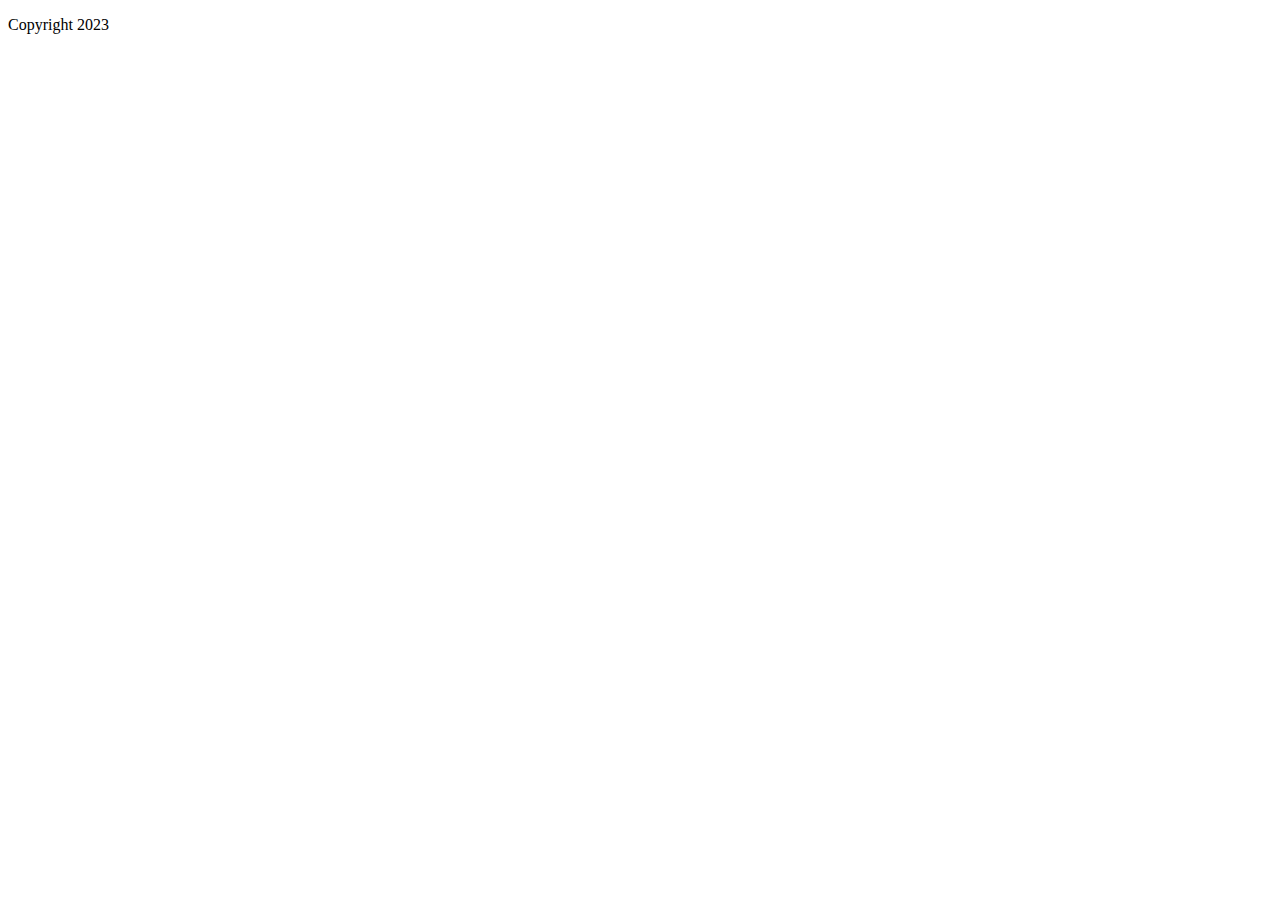
==== index.html @ 0d8b8da4 "Added HTML file." ====
<!DOCTYPE html>
<html lang="en">
<head>

    <meta charset="UTF-8">
    <meta name="viewport" content="width=device-width, initial-scale=1.0">
    <meta property="og:title" content="#">
    <meta property="og:url" content="#">
    <title>Title</title>

</head>

<body>
    <header>


    </header>
<main>

</main>

<footer>
    <p>Copyright 2023</p>
</footer>

</body>

</html>
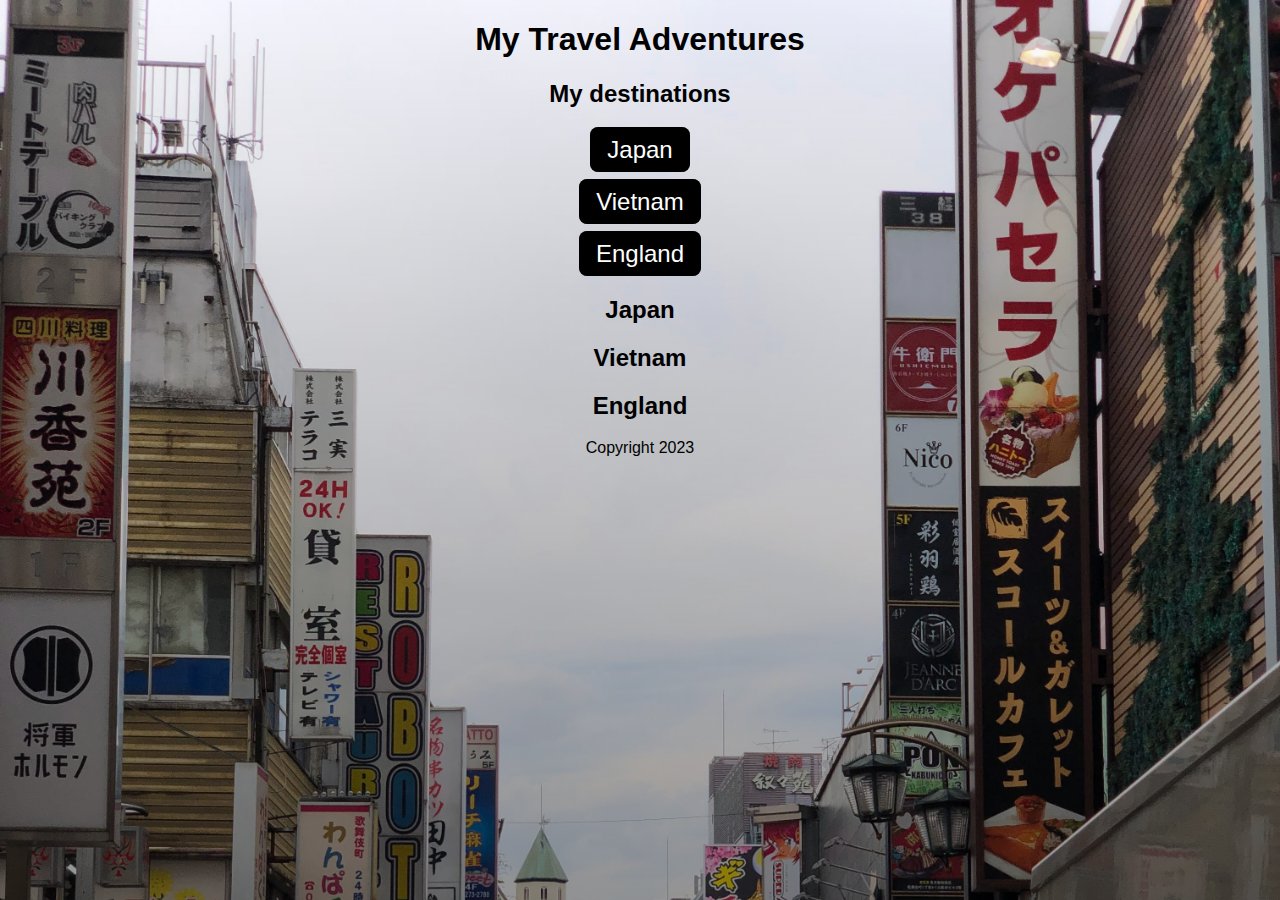
==== commit d33642b4: "Saturday HTML, styles, assets" ====
--- a/index.html
+++ b/index.html
@@ -6,6 +6,7 @@
     <meta name="viewport" content="width=device-width, initial-scale=1.0">
     <meta property="og:title" content="#">
     <meta property="og:url" content="#">
+    <link href="styles.css" type="text/css" rel="stylesheet">
     <title>Title</title>
 
 </head>
@@ -13,9 +14,37 @@
 <body>
     <header>
 
+    <h1>My Travel Adventures</h1>
+    <!--<p>Join me on my journey as I explore the wonders of the world</p>-->
+        <nav>
+            <section>
+                <h2>My destinations</h2>
+                <div class="center">
+                    <ul type="none">
+                        <li><a href="#japan" class="button">Japan</a></li>
+                        <li><a href="#vietnam" class="button">Vietnam</a></li>
+                        <li><a href="#england" class="button">England</a></li>
+                    </ul>
+                </div>
 
+            </section>
+        </nav>
     </header>
+
 <main>
+
+    <section id="japan">
+        <h2>Japan</h2>
+
+    </section>
+
+    <section id="vietnam">
+        <h2>Vietnam</h2>
+    </section>
+
+    <section id="england" style="bottom:0;">
+        <h2>England</h2>
+    </section>
 
 </main>
 
--- a/styles.css
+++ b/styles.css
@@ -0,0 +1,69 @@
+body {
+    font-family: Verdana,sans-serif;
+
+    background-image:
+            linear-gradient(
+            rgba(0, 0, 0, 0.0),
+            rgba(0, 0, 0, 0.4)
+            ) ,
+    url("assets/images/japan-background-comp.jpg");
+    background-repeat: no-repeat;
+    background-attachment: fixed;
+    background-size: cover;
+}
+
+h1 {
+
+}
+
+
+h2 {
+    text-align: center;
+}
+header {
+
+    text-align: center;
+}
+
+footer {
+    text-align: center;
+    bottom: 0;
+}
+
+nav ul {
+    padding: 0;
+    width: auto;
+}
+
+nav ul li {
+    margin: 8px;
+    padding: 8px;
+
+    display: block;
+}
+nav ul li a {
+    text-decoration: none;
+    color: white;
+}
+
+.button {
+    text-decoration: inherit;
+    font-size: 24px;
+    font-family: Verdana,sans-serif;
+    color: white;
+    background-color: #000000;
+    border-radius: 8px;
+    border: 1px solid rgb(0,0,0, 50%);
+    margin: 8px;
+    padding: 8px 16px 8px 16px;
+}
+.button:hover {
+    background-color: #ffffff;
+    color: #000000;
+}
+
+
+.center {
+    margin: auto;
+    width: 25%
+}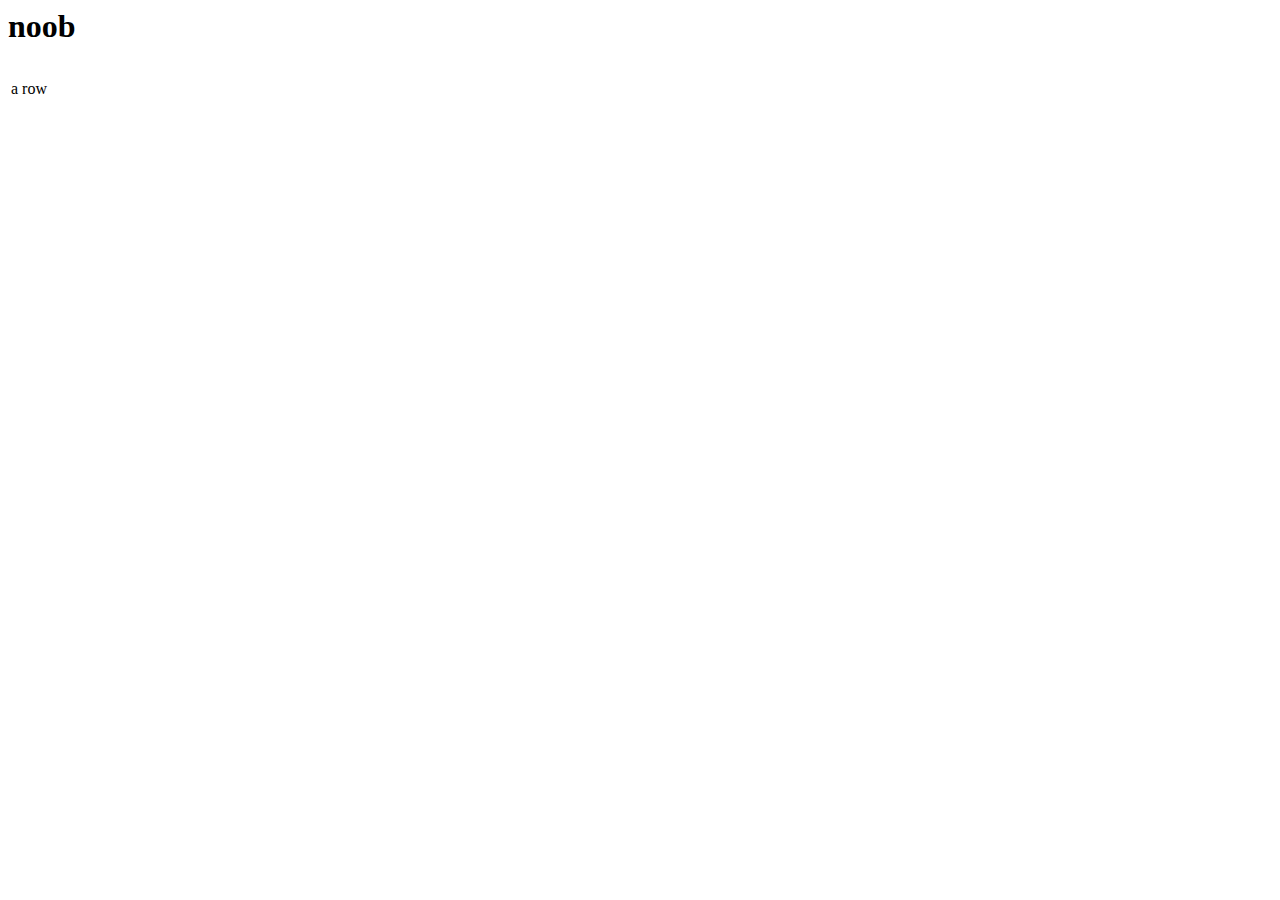
==== commit 81ca5e6f: "nothin" ====
--- a/index.html
+++ b/index.html
@@ -1,57 +1,24 @@
-<!DOCTYPE html>
-<html lang="en">
-<head>
+<html>
+    <head>
+        <title>Noobs</title>
+    </head
+<body>
+    <h1>
+        <hesh>
+            <p>noob</p>
+        </hesh>
+    </h1>
+</body>
+</html>
 
-    <meta charset="UTF-8">
-    <meta name="viewport" content="width=device-width, initial-scale=1.0">
-    <meta property="og:title" content="#">
-    <meta property="og:url" content="#">
-    <link href="styles.css" type="text/css" rel="stylesheet">
-    <title>Title</title>
+<!Semantic tags with Meaning-->
+<article>
 
-</head>
-
-<body>
-    <header>
-
-    <h1>My Travel Adventures</h1>
-    <!--<p>Join me on my journey as I explore the wonders of the world</p>-->
-        <nav>
-            <section>
-                <h2>My destinations</h2>
-                <div class="center">
-                    <ul type="none">
-                        <li><a href="#japan" class="button">Japan</a></li>
-                        <li><a href="#vietnam" class="button">Vietnam</a></li>
-                        <li><a href="#england" class="button">England</a></li>
-                    </ul>
-                </div>
-
-            </section>
-        </nav>
-    </header>
-
-<main>
-
-    <section id="japan">
-        <h2>Japan</h2>
-
-    </section>
-
-    <section id="vietnam">
-        <h2>Vietnam</h2>
-    </section>
-
-    <section id="england" style="bottom:0;">
-        <h2>England</h2>
-    </section>
-
-</main>
-
-<footer>
-    <p>Copyright 2023</p>
-</footer>
-
-</body>
-
-</html>+<!non-semantic tags-->
+    <div>
+    <span>
+    <table>
+        <tr>
+            <td>a row</td>
+        </tr>
+    </table>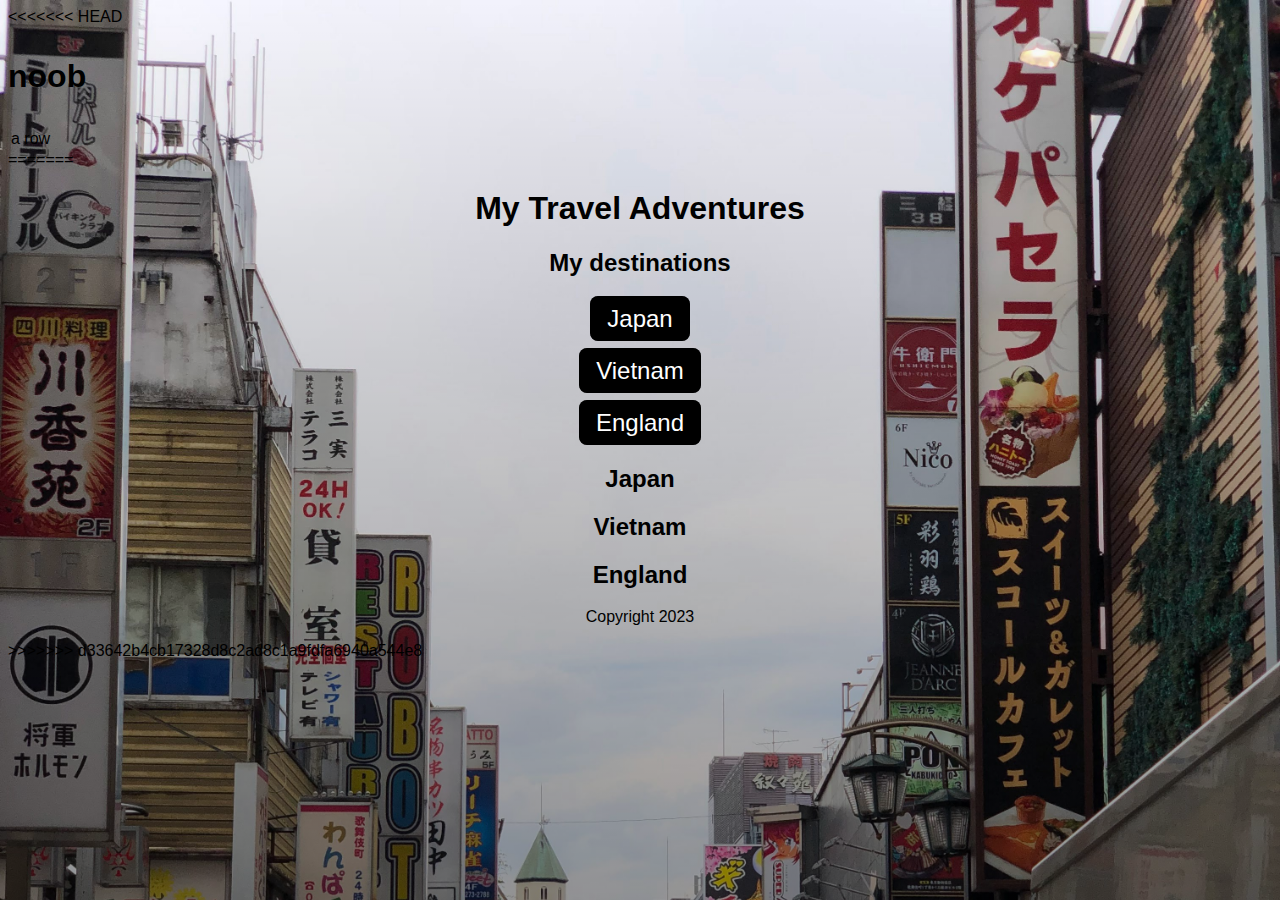
==== commit 3176ac61: "Merge branch 'main' of https://github.com/Jovo98/my-third-project" ====
--- a/index.html
+++ b/index.html
@@ -1,3 +1,4 @@
+<<<<<<< HEAD
 <html>
     <head>
         <title>Noobs</title>
@@ -21,4 +22,63 @@
         <tr>
             <td>a row</td>
         </tr>
-    </table>+    </table>
+=======
+<!DOCTYPE html>
+<html lang="en">
+<head>
+
+    <meta charset="UTF-8">
+    <meta name="viewport" content="width=device-width, initial-scale=1.0">
+    <meta property="og:title" content="#">
+    <meta property="og:url" content="#">
+    <link href="styles.css" type="text/css" rel="stylesheet">
+    <title>Title</title>
+
+</head>
+
+<body>
+    <header>
+
+    <h1>My Travel Adventures</h1>
+    <!--<p>Join me on my journey as I explore the wonders of the world</p>-->
+        <nav>
+            <section>
+                <h2>My destinations</h2>
+                <div class="center">
+                    <ul type="none">
+                        <li><a href="#japan" class="button">Japan</a></li>
+                        <li><a href="#vietnam" class="button">Vietnam</a></li>
+                        <li><a href="#england" class="button">England</a></li>
+                    </ul>
+                </div>
+
+            </section>
+        </nav>
+    </header>
+
+<main>
+
+    <section id="japan">
+        <h2>Japan</h2>
+
+    </section>
+
+    <section id="vietnam">
+        <h2>Vietnam</h2>
+    </section>
+
+    <section id="england" style="bottom:0;">
+        <h2>England</h2>
+    </section>
+
+</main>
+
+<footer>
+    <p>Copyright 2023</p>
+</footer>
+
+</body>
+
+</html>
+>>>>>>> d33642b4cb17328d8c2ad8c1a9fdfa6940a544e8
--- a/styles.css
+++ b/styles.css
@@ -0,0 +1,69 @@
+body {
+    font-family: Verdana,sans-serif;
+
+    background-image:
+            linear-gradient(
+            rgba(0, 0, 0, 0.0),
+            rgba(0, 0, 0, 0.4)
+            ) ,
+    url("assets/images/japan-background-comp.jpg");
+    background-repeat: no-repeat;
+    background-attachment: fixed;
+    background-size: cover;
+}
+
+h1 {
+
+}
+
+
+h2 {
+    text-align: center;
+}
+header {
+
+    text-align: center;
+}
+
+footer {
+    text-align: center;
+    bottom: 0;
+}
+
+nav ul {
+    padding: 0;
+    width: auto;
+}
+
+nav ul li {
+    margin: 8px;
+    padding: 8px;
+
+    display: block;
+}
+nav ul li a {
+    text-decoration: none;
+    color: white;
+}
+
+.button {
+    text-decoration: inherit;
+    font-size: 24px;
+    font-family: Verdana,sans-serif;
+    color: white;
+    background-color: #000000;
+    border-radius: 8px;
+    border: 1px solid rgb(0,0,0, 50%);
+    margin: 8px;
+    padding: 8px 16px 8px 16px;
+}
+.button:hover {
+    background-color: #ffffff;
+    color: #000000;
+}
+
+
+.center {
+    margin: auto;
+    width: 25%
+}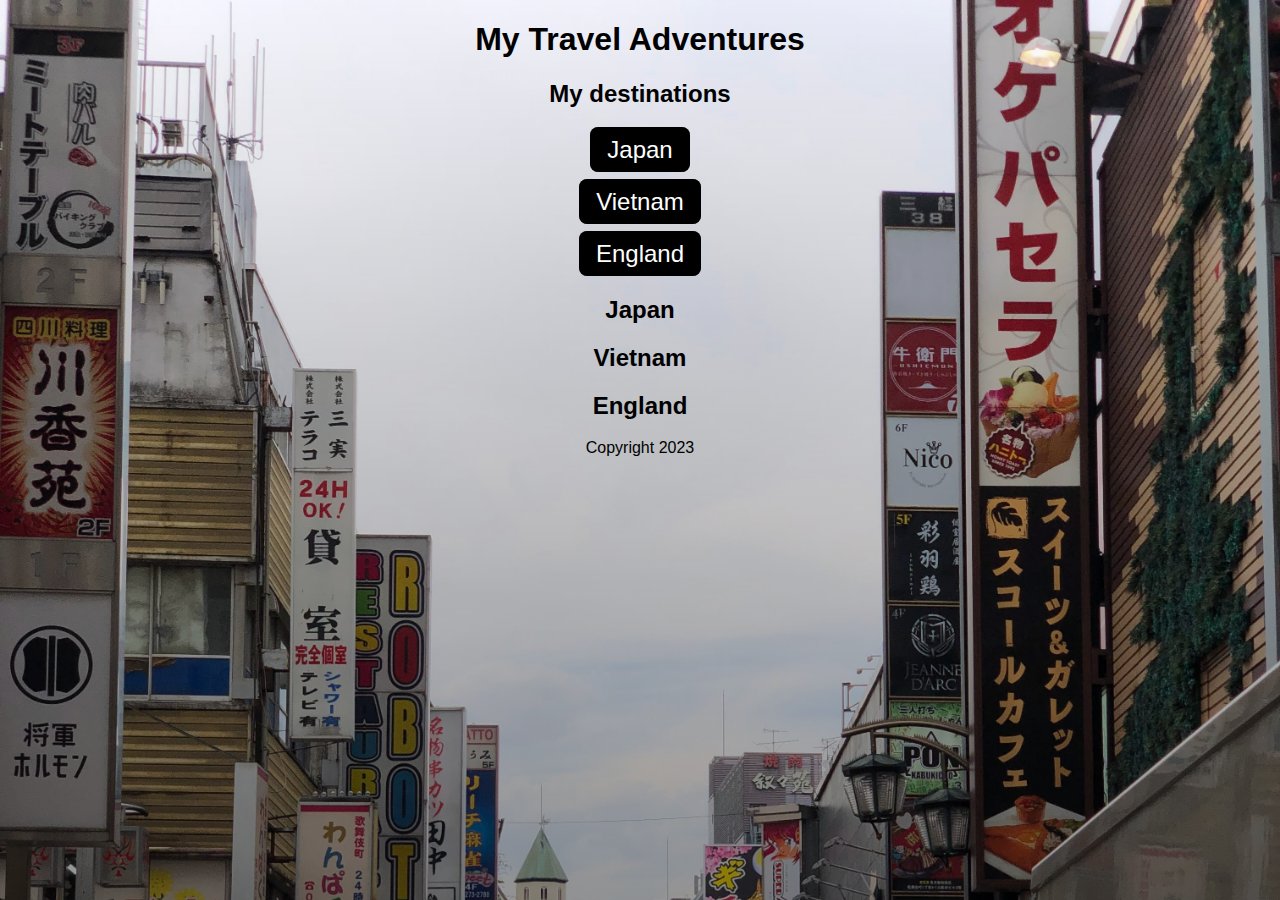
==== commit 13077a65: "Cleaning up index" ====
--- a/index.html
+++ b/index.html
@@ -1,29 +1,3 @@
-<<<<<<< HEAD
-<html>
-    <head>
-        <title>Noobs</title>
-    </head
-<body>
-    <h1>
-        <hesh>
-            <p>noob</p>
-        </hesh>
-    </h1>
-</body>
-</html>
-
-<!Semantic tags with Meaning-->
-<article>
-
-<!non-semantic tags-->
-    <div>
-    <span>
-    <table>
-        <tr>
-            <td>a row</td>
-        </tr>
-    </table>
-=======
 <!DOCTYPE html>
 <html lang="en">
 <head>
@@ -80,5 +54,4 @@
 
 </body>
 
-</html>
->>>>>>> d33642b4cb17328d8c2ad8c1a9fdfa6940a544e8
+</html>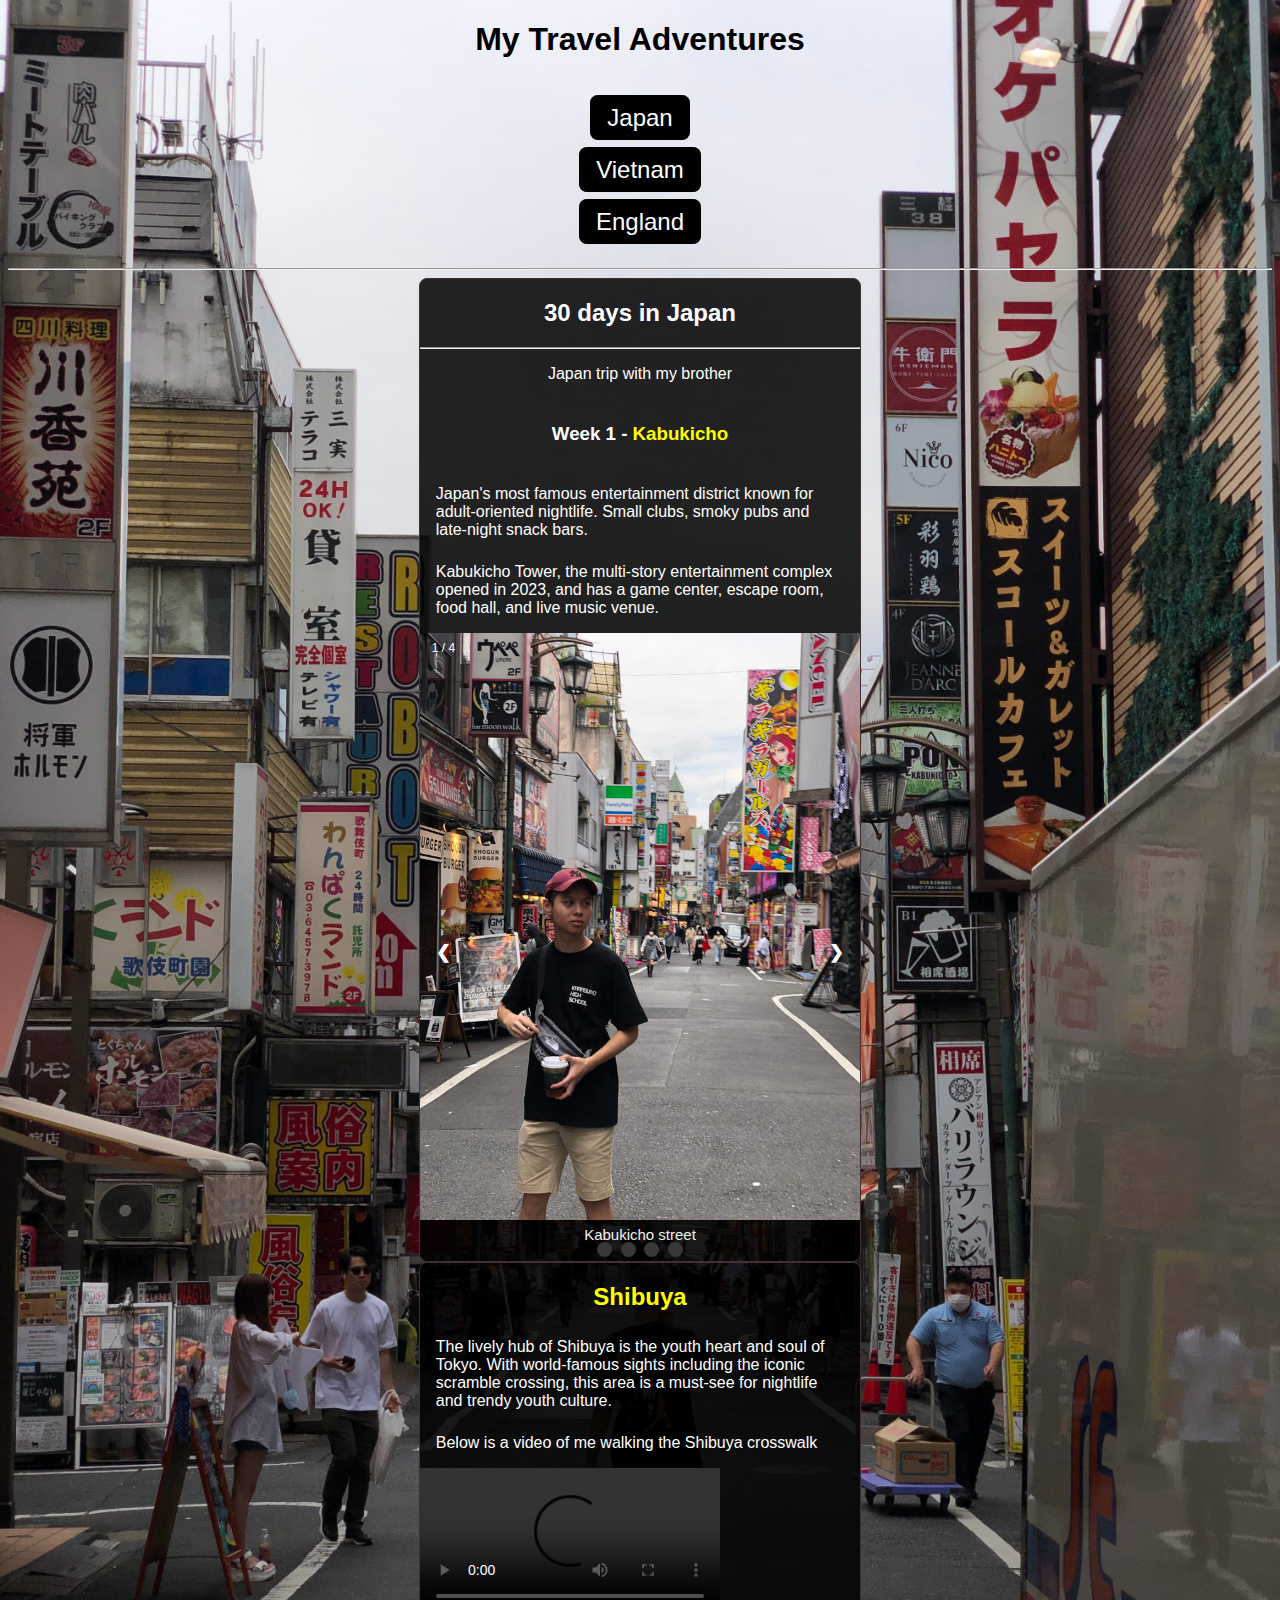
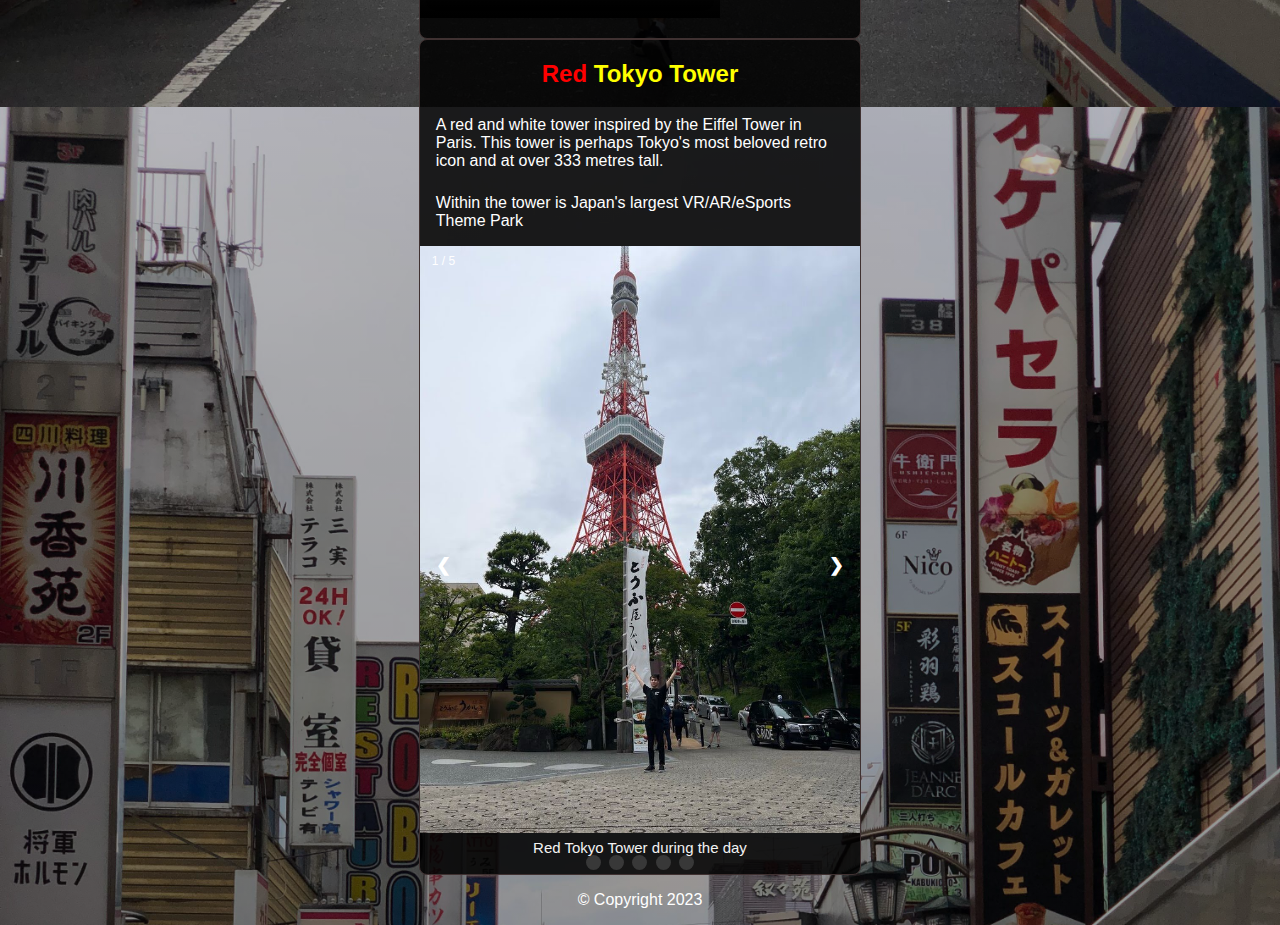
==== commit 1fbd7196: "Almost completed Japan and started on Vietnam" ====
--- a/index.html
+++ b/index.html
@@ -7,7 +7,8 @@
     <meta property="og:title" content="#">
     <meta property="og:url" content="#">
     <link href="styles.css" type="text/css" rel="stylesheet">
-    <title>Title</title>
+    <script src="script.js"></script>
+    <title>My Journey</title>
 
 </head>
 
@@ -18,11 +19,10 @@
     <!--<p>Join me on my journey as I explore the wonders of the world</p>-->
         <nav>
             <section>
-                <h2>My destinations</h2>
                 <div class="center">
                     <ul type="none">
                         <li><a href="#japan" class="button">Japan</a></li>
-                        <li><a href="#vietnam" class="button">Vietnam</a></li>
+                        <li><a href="vietnam.html" class="button">Vietnam</a></li>
                         <li><a href="#england" class="button">England</a></li>
                     </ul>
                 </div>
@@ -30,26 +30,141 @@
             </section>
         </nav>
     </header>
+    <hr>
 
-<main>
+<main class="center">
 
-    <section id="japan">
-        <h2>Japan</h2>
+    <section class="japan" id="japan">
+        <h2>30 days in Japan</h2>
+        <hr>
+        <div>
+            <p style="text-align: center;">Japan trip with my brother</p>
+            <h3>Week 1 - <span class="yellow">Kabukicho</span> </h3>
+            <p>Japan's most famous entertainment district known for adult-oriented nightlife. Small clubs, smoky pubs and late-night snack bars.</p>
+            <p>Kabukicho Tower, the multi-story entertainment complex opened in 2023, and has a game center, escape room, food hall, and live music venue.</p>
+        </div>
+
+        <div class="slideshow-container">
+
+            <!-- Full-width images with number and caption text -->
+            <div class="mySlides1 fade" style="display: block;">
+                <div class="number-text1">1 / 4</div>
+                <img alt="Kabukicho tower" src="assets/images/kabukicho-1-new.jpg" style="width:100%">
+                <div class="text">Kabukicho street</div>
+            </div>
+
+            <div class="mySlides1 fade">
+                <div class="number-text2">2 / 4</div>
+                <img alt="#" src="assets/images/kabukicho-2-new.jpg" style="width:100%">
+                <div class="text">1st floor of Kabukicho tower</div>
+            </div>
+
+            <div class="mySlides1 fade">
+                <div class="number-text3">3 / 4</div>
+                <img alt="#" src="assets/images/kabukicho-3-new.jpg" style="width:100%">
+                <div class="text">Top floor of Kabukicho tower</div>
+            </div>
+
+            <div class="mySlides1 fade">
+                <div class="number-text4">4 / 4</div>
+                <img alt="#" src="assets/images/kabukicho-4.jpg" style="width:100%">
+                <div class="text">Oldschool album covers</div>
+            </div>
+
+
+        <div>  <!-- Next and previous buttons -->
+            <a class="prev" onclick="plusSlides(-1, 0)">&#10094;</a>
+            <a class="next" onclick="plusSlides(1, 0)">&#10095;</a>
+        </div>
+        <br>
+
+        <!-- The dots/circles -->
+        <div style="text-align:center">
+            <span class="dot" onclick="currentSlide(1)"></span>
+            <span class="dot" onclick="currentSlide(2)"></span>
+            <span class="dot" onclick="currentSlide(3)"></span>
+            <span class="dot" onclick="currentSlide(4)"></span>
+        </div>
 
     </section>
 
-    <section id="vietnam">
-        <h2>Vietnam</h2>
+
+    <section class="japan">
+        <h2><span class="yellow">Shibuya</span></h2>
+        <p>The lively hub of Shibuya is the youth heart and soul of Tokyo. With world-famous sights including the iconic scramble crossing, this area is a must-see for nightlife and trendy youth culture.</p>
+        <p>Below is a video of me walking the Shibuya crosswalk</p>
+        <video controls="controls">
+            <source src="assets/videos/shibuya-crossing.mp4" type="video/mp4">
+        </video>
     </section>
 
-    <section id="england" style="bottom:0;">
-        <h2>England</h2>
+    <section class="japan">
+        <div>
+            <h2><span class="red">Red</span> <span class="yellow">Tokyo Tower</span></h2>
+            <p>A red and white tower inspired by the Eiffel Tower in Paris. This tower is perhaps Tokyo's most beloved retro icon and at over 333 metres tall.</p>
+            <p>Within the tower is Japan's largest VR/AR/eSports Theme Park</p>
+        </div>
+
+        <div class="slideshow-container">
+
+            <!-- Full-width images with number and caption text -->
+            <div class="mySlides2 fade" style="display: block;">
+                <div class="number-text1">1 / 5</div>
+                <img alt="Tokyo red tower" src="assets/images/tokyo-tower-1.jpg" style="width:100%">
+                <div class="text">Red Tokyo Tower during the day</div>
+            </div>
+
+            <div class="mySlides2 fade">
+                <div class="number-text2">2 / 5</div>
+                <img alt="#" src="assets/images/tokyo-tower-2.jpg" style="width:100%">
+                <div class="text">Virtual reality game</div>
+            </div>
+
+            <div class="mySlides2 fade">
+                <div class="number-text3">3 / 5</div>
+                <img alt="A game based on the famous show Squid Games" src="assets/images/tokyo-tower-3.jpg" style="width:100%">
+                <div class="text">Activity based on the famous show Squid Games</div>
+            </div>
+
+            <div class="mySlides2 fade">
+                <div class="number-text4">4 / 5</div>
+                <img alt="Bottom floor" src="assets/images/tokyo-tower-4.jpg" style="width:100%">
+                <div class="text">Bottom floor had a wide variety of restaurants</div>
+            </div>
+
+            <div class="mySlides2 fade">
+                <div class="number-text5">5 / 5</div>
+                <img alt="Red tokyo tower" src="assets/images/tokyo-tower-5.jpg" style="width:100%">
+                <div class="text">Red Tokyo Tower during the night</div>
+            </div>
+
+
+            <div>  <!-- Next and previous buttons -->
+                <a class="prev" onclick="plusSlides(-1, 1)">&#10094;</a>
+                <a class="next" onclick="plusSlides(1, 1)">&#10095;</a>
+            </div>
+            <br>
+
+            <!-- The dots/circles -->
+            <div style="text-align:center">
+                <span class="dot" onclick="currentSlide2(1, 1)"></span>
+                <span class="dot" onclick="currentSlide2(2, 1)"></span>
+                <span class="dot" onclick="currentSlide2(3, 1)"></span>
+                <span class="dot" onclick="currentSlide2(4, 1)"></span>
+                <span class="dot" onclick="currentSlide2(5, 1)"></span>
+            </div>
+
     </section>
+    <form>
+        <label id="Name">
 
+
+        </label>
+    </form>
 </main>
 
 <footer>
-    <p>Copyright 2023</p>
+    <p style="color:white;"> © Copyright 2023</p>
 </footer>
 
 </body>
--- a/styles.css
+++ b/styles.css
@@ -7,19 +7,33 @@
             rgba(0, 0, 0, 0.4)
             ) ,
     url("assets/images/japan-background-comp.jpg");
-    background-repeat: no-repeat;
-    background-attachment: fixed;
-    background-size: cover;
+    background-repeat: repeat;
+
+    background-size: contain;
+}
+
+#vietnam-page {
+    color:whitesmoke;
+    font-family: Verdana,sans-serif;
+
+    background-image:
+            linear-gradient(
+                    rgba(0, 0, 0, 0.0),
+                    rgba(0, 0, 0, 0.4)
+            ) ,
+            url("assets/images/hoian-bg.jpg");
+    background-repeat: repeat;
+    background-size: contain;
 }
 
 h1 {
 
 }
 
-
 h2 {
     text-align: center;
 }
+
 header {
 
     text-align: center;
@@ -62,8 +76,169 @@
     color: #000000;
 }
 
-
 .center {
     margin: auto;
-    width: 25%
+    width: 35%;
+    align-content: center;
+}
+
+h3 {
+    margin: 16px;
+    padding: 16px;
+    text-align: center;
+}
+
+.japan {
+    padding: 0;
+    width: 100%;
+    color: white;
+    margin: 0;
+    border: 1px solid #3f3131;
+    border-radius: 8px;
+    background-color: rgb(0,0,0, 85%);
+}
+
+.yellow {
+    color: yellow;
+}
+.red {
+    color: #ff0000;
+}
+
+
+
+main section p {
+    margin: 8px;
+    padding: 8px;
+}
+
+* {box-sizing:border-box}
+
+/* Slideshow container */
+.slideshow-container {
+    max-width: 1000px;
+    position: relative;
+    margin: auto;
+}
+
+/* Hide the images by default */
+.mySlides1 {
+    display: none;
+}
+
+.mySlides2 {
+    display: none;
+}
+
+/* Next & previous buttons */
+.prev, .next {
+    cursor: pointer;
+    position: absolute;
+    top: 50%;
+    width: auto;
+    margin-top: -22px;
+    padding: 16px;
+    color: #ffffff;
+    font-weight: bold;
+    font-size: 18px;
+    transition: 0.6s ease;
+    border-radius: 0 3px 3px 0;
+    user-select: none;
+}
+
+/* Position the "next button" to the right */
+.next {
+    right: 0;
+    border-radius: 3px 0 0 3px;
+}
+
+/* On hover, add a black background color with a little bit see-through */
+.prev:hover, .next:hover {
+    background-color: rgba(0,0,0,0.8);
+}
+
+/* Caption text */
+.text {
+    color: #f2f2f2;
+    font-size: 15px;
+    padding: 8px 12px;
+    position: absolute;
+    bottom: 10px;
+    width: 100%;
+    text-align: center;
+}
+
+/* Number text (1/3 etc) */
+.number-text1 {
+    color: #ffffff;
+    font-size: 12px;
+    padding: 8px 12px;
+    position: absolute;
+    top: 0;
+}
+
+.number-text2 {
+    color: #ffffff;
+    font-size: 12px;
+    padding: 8px 12px;
+    position: absolute;
+    top: 0;
+}
+
+.number-text3 {
+    color: #ffffff;
+    font-size: 12px;
+    padding: 8px 12px;
+    position: absolute;
+    top: 0;
+}
+
+.number-text4 {
+    color: #ffffff;
+    font-size: 12px;
+    padding: 8px 12px;
+    position: absolute;
+    top: 0;
+}
+
+.number-text5 {
+    color: #ffffff;
+    font-size: 12px;
+    padding: 8px 12px;
+    position: absolute;
+    top: 0;
+}
+
+
+/* The dots/bullets/indicators */
+.dot {
+    cursor: pointer;
+    height: 15px;
+    width: 15px;
+    margin: 0 2px;
+    background-color: #383838;
+    border-radius: 50%;
+    display: inline-block;
+    transition: background-color 0.6s ease;
+}
+
+.active, .dot:hover {
+    background-color: #ffffff;
+}
+
+/* Fading animation */
+.fade {
+    animation-name: fade;
+    animation-duration: 1.5s;
+}
+
+@keyframes fade {
+    from {opacity: .4}
+    to {opacity: 1}
+}
+
+video {
+    max-width: 100%;
+    padding-bottom: 16px;
+
 }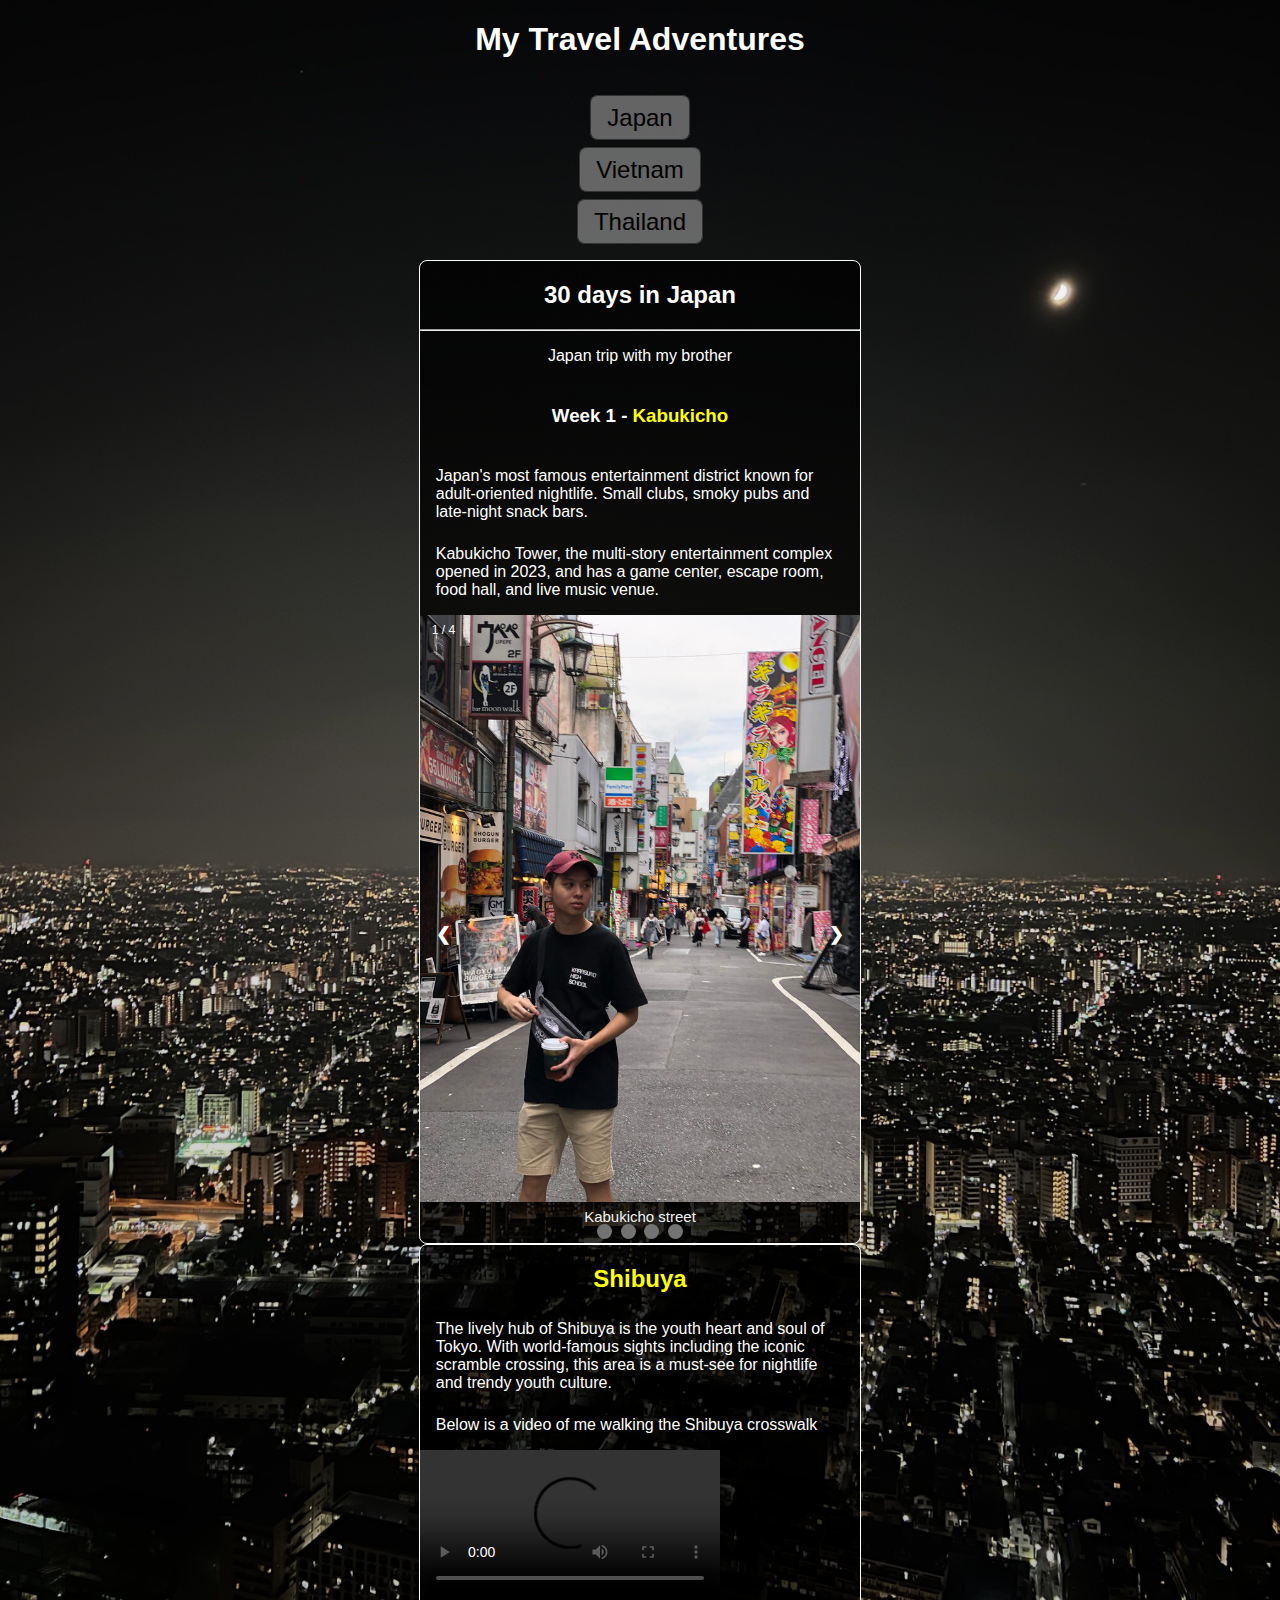
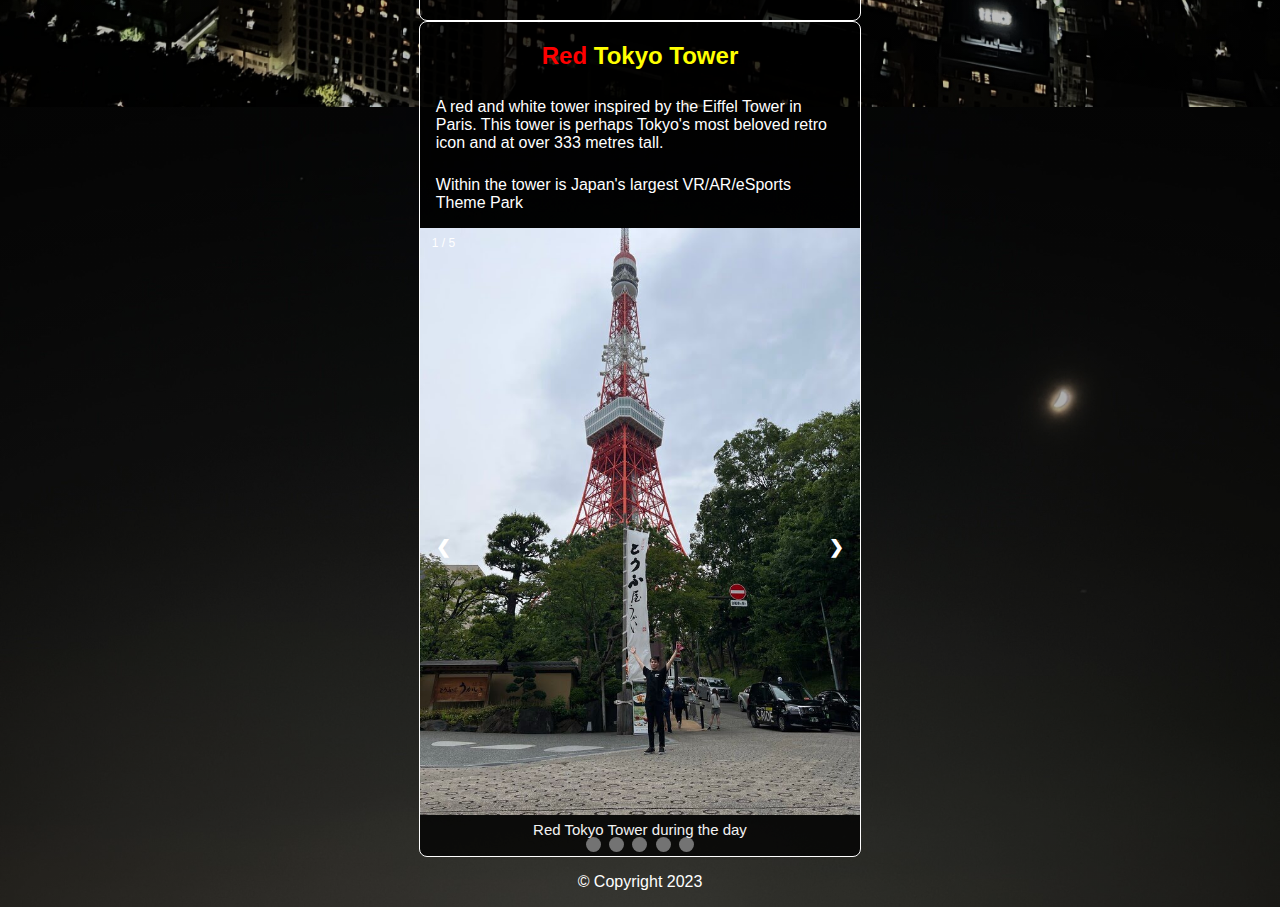
==== commit 3f001760: "Added Vietnam and Thailand" ====
--- a/index.html
+++ b/index.html
@@ -23,20 +23,21 @@
                     <ul type="none">
                         <li><a href="#japan" class="button">Japan</a></li>
                         <li><a href="vietnam.html" class="button">Vietnam</a></li>
-                        <li><a href="#england" class="button">England</a></li>
+                        <li><a href="" class="button">Thailand</a></li>
                     </ul>
                 </div>
 
             </section>
         </nav>
     </header>
-    <hr>
+
 
 <main class="center">
 
     <section class="japan" id="japan">
         <h2>30 days in Japan</h2>
         <hr>
+
         <div>
             <p style="text-align: center;">Japan trip with my brother</p>
             <h3>Week 1 - <span class="yellow">Kabukicho</span> </h3>
@@ -85,7 +86,6 @@
             <span class="dot" onclick="currentSlide(3)"></span>
             <span class="dot" onclick="currentSlide(4)"></span>
         </div>
-
     </section>
 
 
@@ -153,14 +153,16 @@
                 <span class="dot" onclick="currentSlide2(4, 1)"></span>
                 <span class="dot" onclick="currentSlide2(5, 1)"></span>
             </div>
+    </section>
 
-    </section>
     <form>
+
         <label id="Name">
 
 
         </label>
     </form>
+
 </main>
 
 <footer>
--- a/styles.css
+++ b/styles.css
@@ -1,21 +1,19 @@
 body {
+    color:white;
     font-family: Verdana,sans-serif;
-
     background-image:
             linear-gradient(
             rgba(0, 0, 0, 0.0),
             rgba(0, 0, 0, 0.4)
             ) ,
-    url("assets/images/japan-background-comp.jpg");
+    url("assets/images/tokyo-bg1.jpg");
     background-repeat: repeat;
-
     background-size: contain;
 }
 
 #vietnam-page {
     color:whitesmoke;
     font-family: Verdana,sans-serif;
-
     background-image:
             linear-gradient(
                     rgba(0, 0, 0, 0.0),
@@ -26,6 +24,19 @@
     background-size: contain;
 }
 
+#thailand-page {
+     color:whitesmoke;
+     font-family: Verdana,sans-serif;
+     background-image:
+             linear-gradient(
+                     rgba(0, 0, 0, 0.0),
+                     rgba(0, 0, 0, 0.4)
+             ) ,
+             url("assets/images/thailand-bg.jpg");
+     background-repeat: repeat;
+     background-size: contain;
+ }
+
 h1 {
 
 }
@@ -64,16 +75,16 @@
     text-decoration: inherit;
     font-size: 24px;
     font-family: Verdana,sans-serif;
-    color: white;
-    background-color: #000000;
+    color: #000000;
+    background-color: rgba(129, 129, 129, 0.76);
     border-radius: 8px;
     border: 1px solid rgb(0,0,0, 50%);
     margin: 8px;
     padding: 8px 16px 8px 16px;
 }
 .button:hover {
-    background-color: #ffffff;
-    color: #000000;
+    background-color: #000000;
+    color: #ffffff;
 }
 
 .center {
@@ -93,13 +104,13 @@
     width: 100%;
     color: white;
     margin: 0;
-    border: 1px solid #3f3131;
+    border: 1px solid #ffffff;
     border-radius: 8px;
-    background-color: rgb(0,0,0, 85%);
+    background-color: rgb(0,0,0, 75%);
 }
 
 .yellow {
-    color: yellow;
+    color: #ffff00;
 }
 .red {
     color: #ff0000;
@@ -154,7 +165,7 @@
 
 /* On hover, add a black background color with a little bit see-through */
 .prev:hover, .next:hover {
-    background-color: rgba(0,0,0,0.8);
+    background-color: rgba(0, 0, 0, 0.9);
 }
 
 /* Caption text */
@@ -202,6 +213,14 @@
 }
 
 .number-text5 {
+    color: #ffffff;
+    font-size: 12px;
+    padding: 8px 12px;
+    position: absolute;
+    top: 0;
+}
+
+.number-text6 {
     color: #ffffff;
     font-size: 12px;
     padding: 8px 12px;
@@ -216,7 +235,7 @@
     height: 15px;
     width: 15px;
     margin: 0 2px;
-    background-color: #383838;
+    background-color: #737373;
     border-radius: 50%;
     display: inline-block;
     transition: background-color 0.6s ease;
